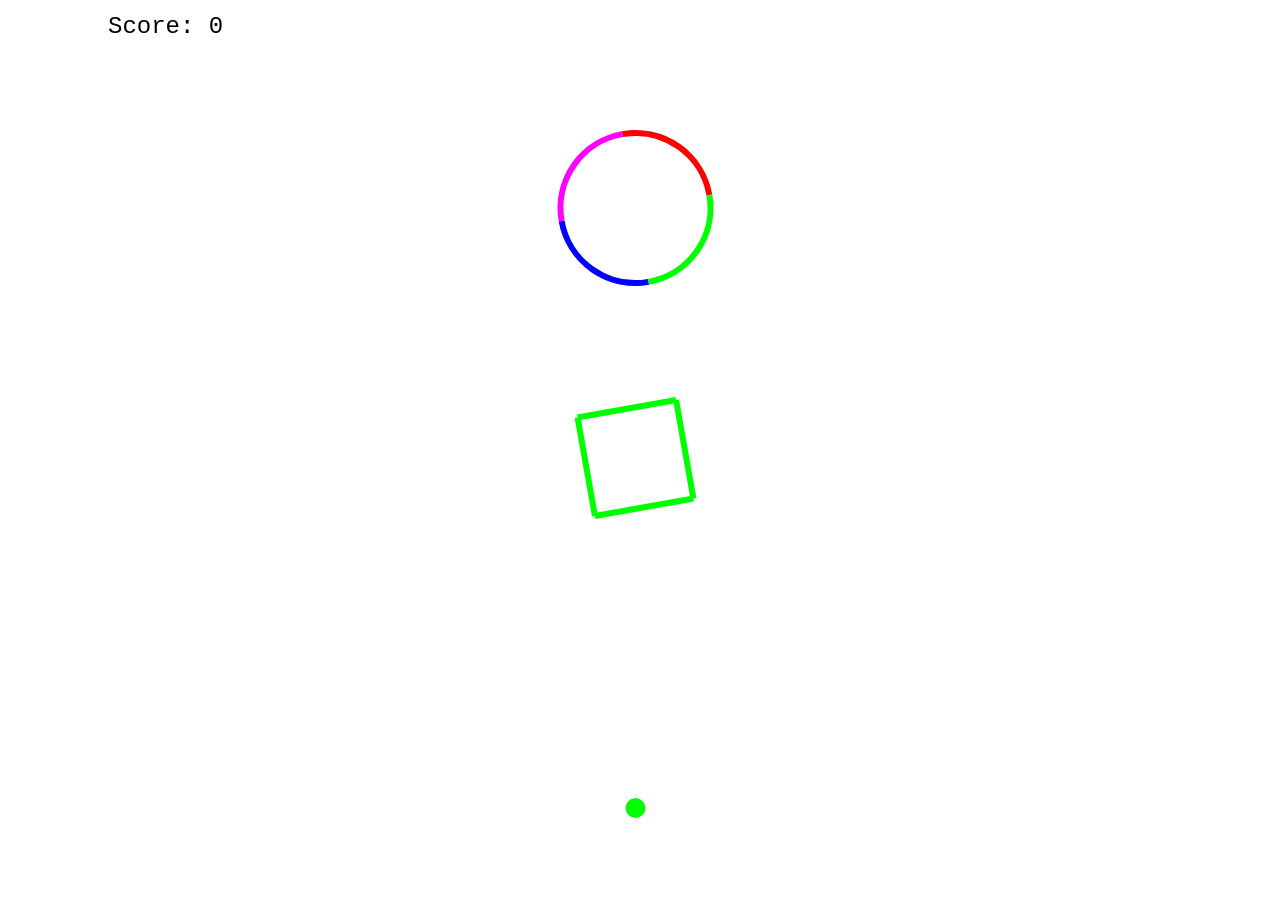
==== index.html @ b35d437d "Remove web directory" ====
<!DOCTYPE html>
<html lang="en">
    <head>
        <title>Laser Ball</title>

        <meta name="viewport" content="width=device-width, initial-scale=1.0, maximum-scale=1.0, user-scalable=no" />

        <script type="text/javascript" src="js/colors.js"></script>
        <script type="text/javascript" src="js/point.js"></script>
        <script type="text/javascript" src="js/player.js"></script>

        <script type="text/javascript" src="js/matrix/rotationmatrix.js"></script>
        <script type="text/javascript" src="js/matrix/translatematrix.js"></script>
        <script type="text/javascript" src="js/matrix/scalematrix.js"></script>
        <script type="text/javascript" src="js/matrix/animationrotationmatrix.js"></script>
        <script type="text/javascript" src="js/matrix/animationtranslatematrix.js"></script>

        <script type="text/javascript" src="js/shapes/polygon.js"></script>
        <script type="text/javascript" src="js/shapes/line.js"></script>
        <script type="text/javascript" src="js/shapes/square.js"></script>
        <script type="text/javascript" src="js/shapes/circle.js"></script>
        <script type="text/javascript" src="js/shapes/triangle.js"></script>
        <script type="text/javascript" src="js/shapes/shapefactory.js"></script>

        <script type="text/javascript" src="js/game.js"></script>

        <script type="text/javascript">
            document.addEventListener('DOMContentLoaded', function() {
                var width = window.innerWidth
                || document.documentElement.clientWidth
                || document.body.clientWidth;

                var height = window.innerHeight
                || document.documentElement.clientHeight
                || document.body.clientHeight;

                var canvas = document.getElementById('game');
                canvas.width = width;
                canvas.height = height;

                var ctx = canvas.getContext('2d');

                var game = new Game(width - 25, height, ctx);
                game.start();
            });
        </script>
    </head>

    <body>
        <div id="game-wrapper">
            <canvas id="game" width="400" height="640"></canvas>
        </div>
    </body>
</html>
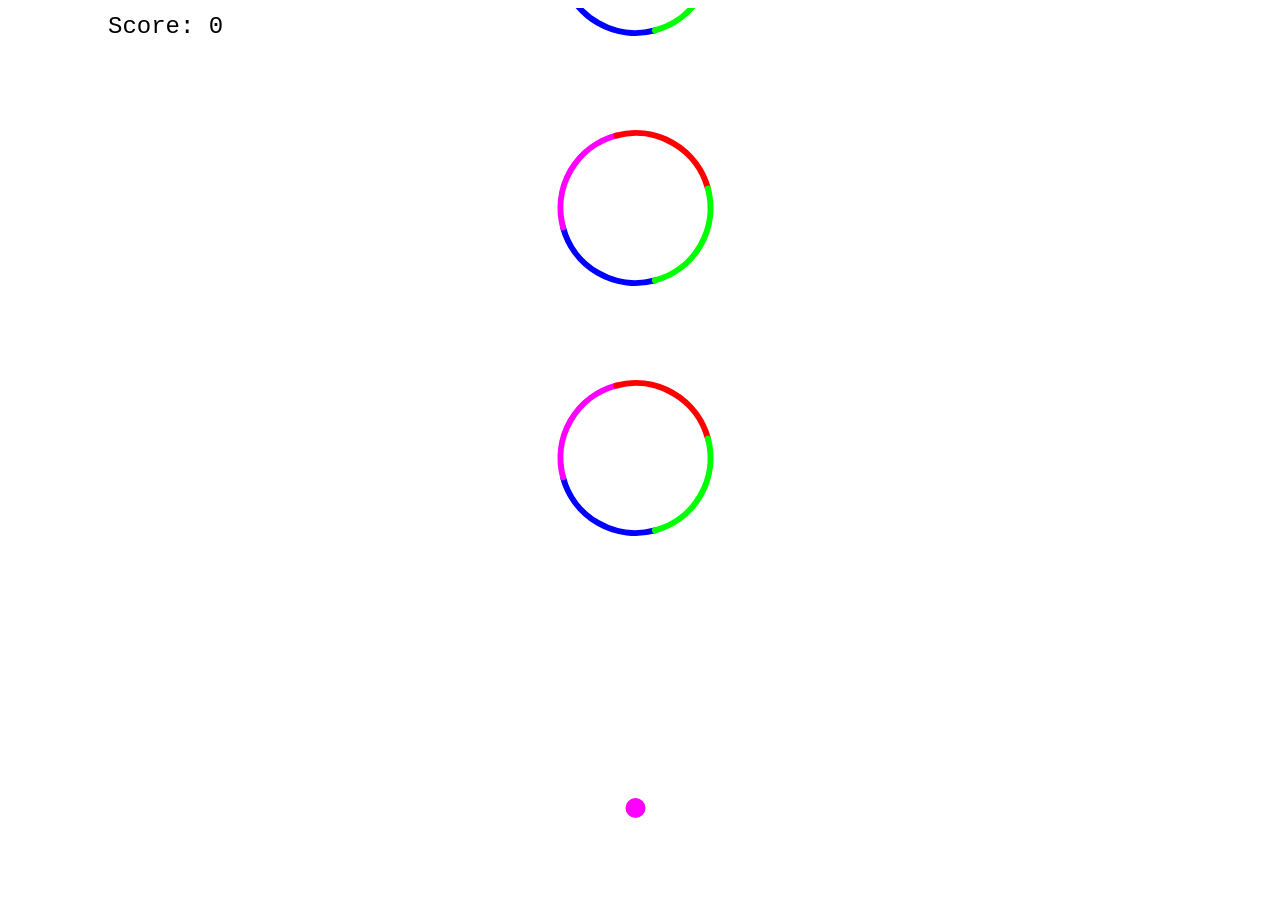
==== commit 5b4fda1b: "Fix addMoreShapes routine" ====
--- a/index.html
+++ b/index.html
@@ -20,6 +20,7 @@
         <script type="text/javascript" src="js/shapes/square.js"></script>
         <script type="text/javascript" src="js/shapes/circle.js"></script>
         <script type="text/javascript" src="js/shapes/triangle.js"></script>
+        <script type="text/javascript" src="js/shapes/cross.js"></script>
         <script type="text/javascript" src="js/shapes/shapefactory.js"></script>
 
         <script type="text/javascript" src="js/game.js"></script>
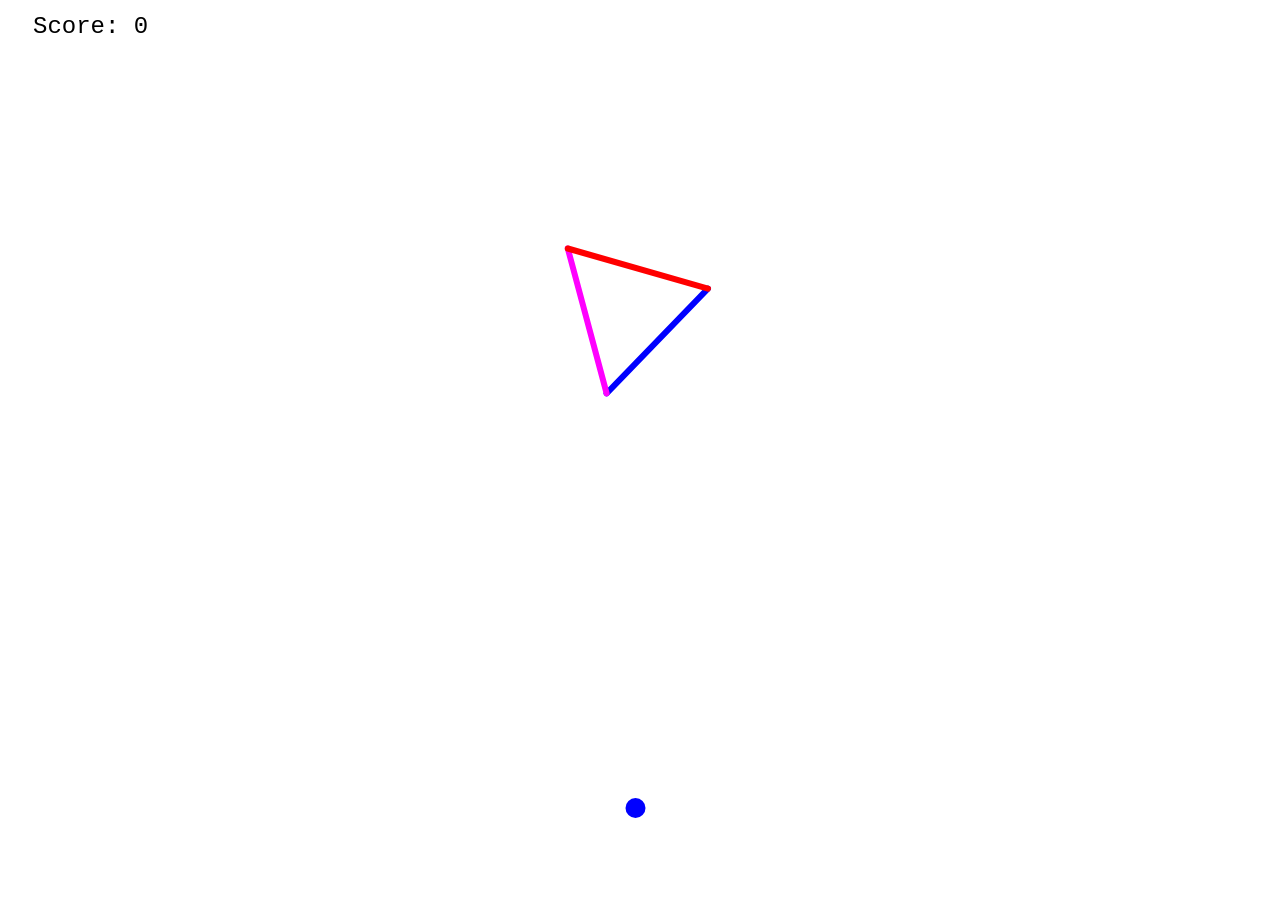
==== commit 40a0489d: "Add ColorChangingLine shape" ====
--- a/index.html
+++ b/index.html
@@ -17,6 +17,7 @@
 
         <script type="text/javascript" src="js/shapes/polygon.js"></script>
         <script type="text/javascript" src="js/shapes/line.js"></script>
+        <script type="text/javascript" src="js/shapes/colorchangingline.js"></script>
         <script type="text/javascript" src="js/shapes/square.js"></script>
         <script type="text/javascript" src="js/shapes/circle.js"></script>
         <script type="text/javascript" src="js/shapes/triangle.js"></script>
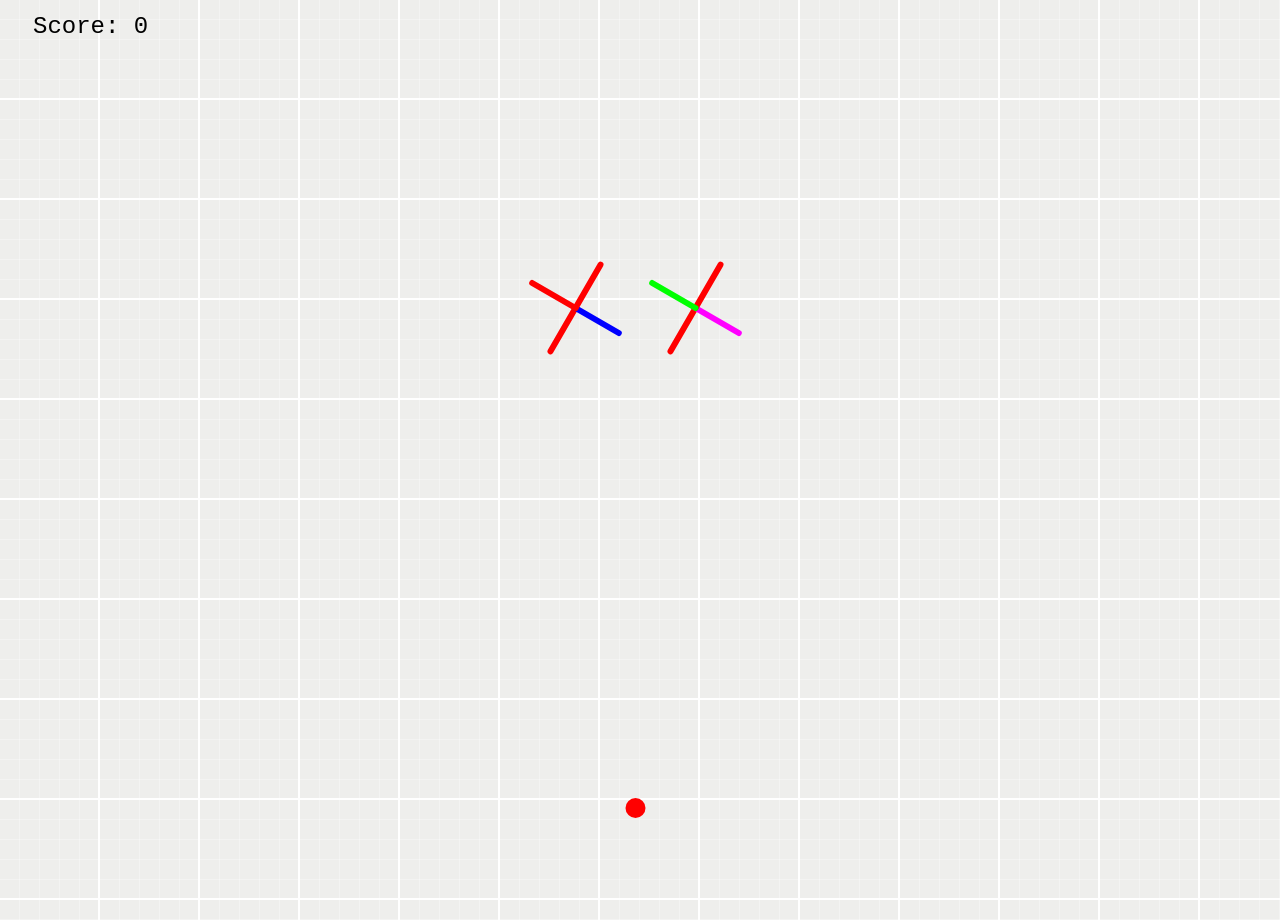
==== commit b04d388f: "Use better inheritence" ====
--- a/index.html
+++ b/index.html
@@ -4,6 +4,8 @@
         <title>Laser Ball</title>
 
         <meta name="viewport" content="width=device-width, initial-scale=1.0, maximum-scale=1.0, user-scalable=no" />
+
+        <link rel="stylesheet" type="text/css" href="css/styles.css">
 
         <script type="text/javascript" src="js/colors.js"></script>
         <script type="text/javascript" src="js/point.js"></script>
--- a/css/styles.css
+++ b/css/styles.css
@@ -0,0 +1,9 @@
+body {
+    background-color: #eeeeec;
+    background-image: linear-gradient(white 2px, transparent 2px),
+        linear-gradient(90deg, white 2px, transparent 2px),
+        linear-gradient(rgba(255,255,255,.3) 1px, transparent 1px),
+        linear-gradient(90deg, rgba(255,255,255,.3) 1px, transparent 1px);
+    background-size: 100px 100px, 100px 100px, 20px 20px, 20px 20px;
+    background-position: -2px -2px, -2px -2px, -1px -1px, -1px -1px;
+}
